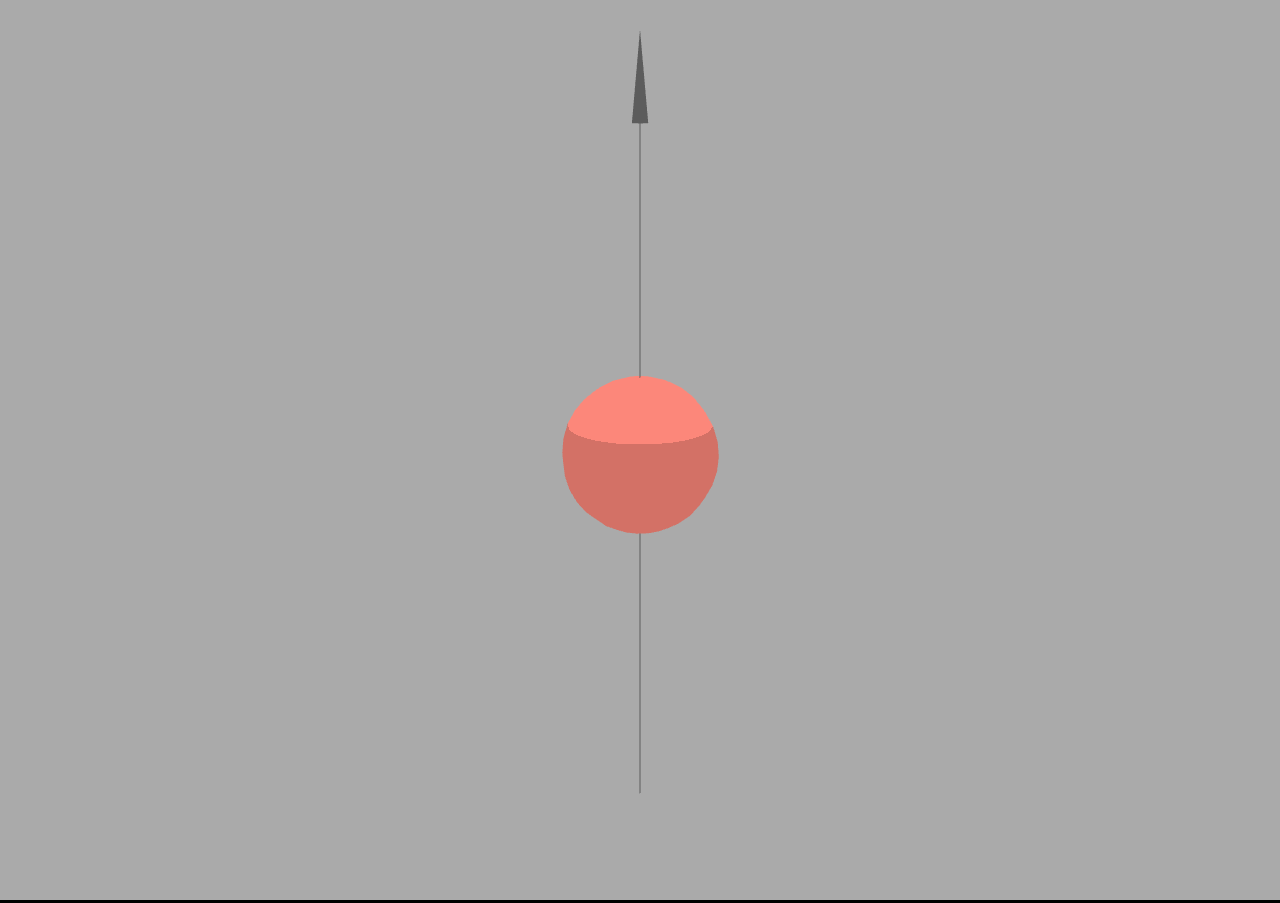
==== nmr-spin/index.html @ fedb8cd4 "Added visualizations for NMR" ====
<!DOCTYPE html>
<html lang="en">
	<head>
		<title></title>
		<meta charset="utf-8">
		<meta name="generator" content="Three.js Editor">
		<meta name="viewport" content="width=device-width, user-scalable=no, minimum-scale=1.0, maximum-scale=1.0">
		<style>
			body {
				font-family: sans-serif;
				font-size: 13px;
				background-color: #000;
				margin: 0px;
				overflow: hidden;
			}
		</style>
	</head>
	<body ontouchstart="">
		<script src="js/three.min.js"></script>
		<script src="js/app.js"></script>
		
		<script>

			var loader = new THREE.FileLoader();
			loader.load( 'app.json', function ( text ) {

				var player = new APP.Player();
				player.load( JSON.parse( text ) );
				player.setSize( window.innerWidth, window.innerHeight );
				player.play();

				document.body.appendChild( player.dom );

				window.addEventListener( 'resize', function () {
					player.setSize( window.innerWidth, window.innerHeight );
				} );

			} );

		</script>
	</body>
</html>
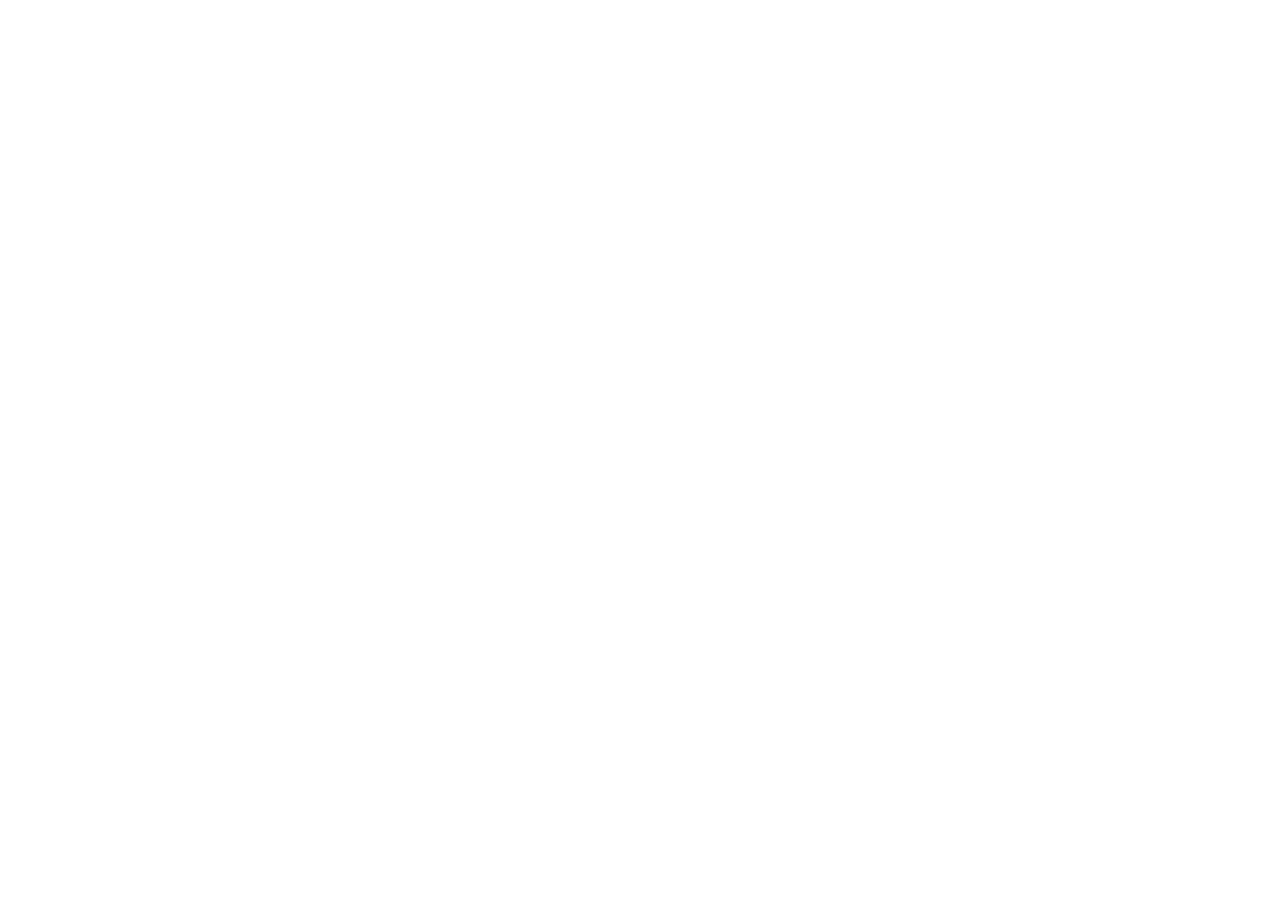
==== commit 9047dcf8: "Added Classical and Quantum visualizations" ====
--- a/nmr-spin/index.html
+++ b/nmr-spin/index.html
@@ -9,18 +9,21 @@
 			body {
 				font-family: sans-serif;
 				font-size: 13px;
-				background-color: #000;
+				background: transparent;
 				margin: 0px;
 				overflow: hidden;
 			}
 		</style>
 	</head>
-	<body ontouchstart="">
+	<!-- <body ontouchstart="" oncontextmenu="return false;"> -->
+		<body ontouchstart="">
 		<script src="js/three.min.js"></script>
+		<script type="text/javascript" src="js/dat.gui.min.js"></script>
+		<script src="https://threejs.org/examples/js/controls/OrbitControls.js"></script>
+		<script src="https://threejs.org/examples/js/renderers/CSS2DRenderer.js"></script>
 		<script src="js/app.js"></script>
 		
-		<script>
-
+		<script type="module">
 			var loader = new THREE.FileLoader();
 			loader.load( 'app.json', function ( text ) {
 
@@ -37,6 +40,18 @@
 
 			} );
 
+			/* function dynamicValuesChanger() {
+				velocityUniforms[ "gravityConstant" ].value = effectController.gravityConstant;
+				velocityUniforms[ "density" ].value = effectController.density;
+				particleUniforms[ "density" ].value = effectController.density;
+			}
+
+			function initGUI() {
+				var gui = new GUI( { width: 300 } );
+				var folder1 = gui.addFolder( 'Dynamic parameters' );
+
+			} */
+
 		</script>
 	</body>
 </html>
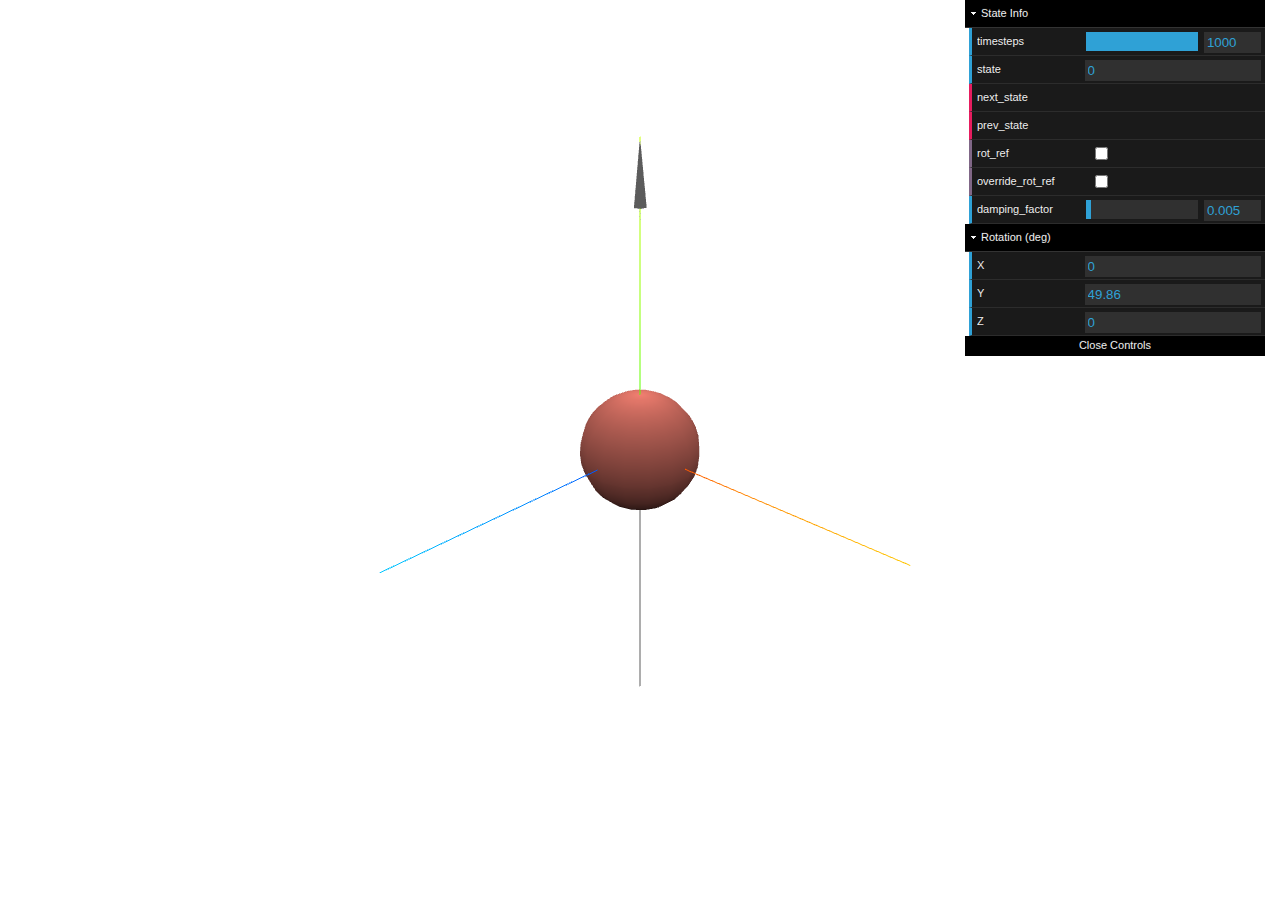
==== commit a25a16c9: "used legacy versions of threejs scripts from r105" ====
--- a/nmr-spin/index.html
+++ b/nmr-spin/index.html
@@ -19,8 +19,8 @@
 		<body ontouchstart="">
 		<script src="js/three.min.js"></script>
 		<script type="text/javascript" src="js/dat.gui.min.js"></script>
-		<script src="https://threejs.org/examples/js/controls/OrbitControls.js"></script>
-		<script src="https://threejs.org/examples/js/renderers/CSS2DRenderer.js"></script>
+		<script src="js/OrbitControls.js"></script>
+		<script src="js/CSS2DRenderer.js"></script>
 		<script src="js/app.js"></script>
 		
 		<script type="module">
